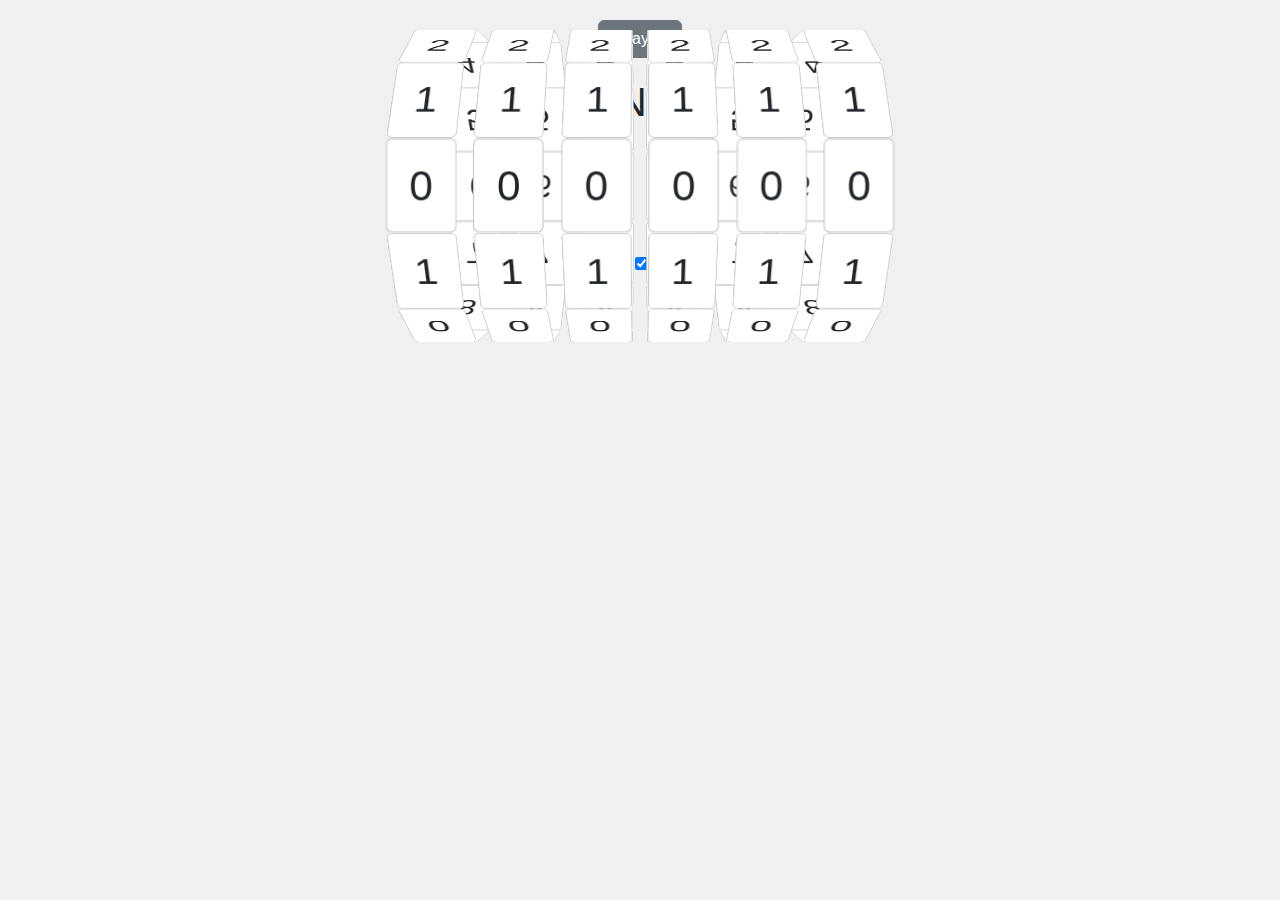
==== config_spin.html @ 43aee1a3 "update10/04" ====
<!DOCTYPE html>
<html lang="vi">
<head>
    <meta charset="UTF-8">
    <meta name="viewport" content="width=device-width, initial-scale=1.0">
    <title>Quay Số Ngẫu Nhiên</title>
    <!-- Bootstrap CSS -->
    <link href="https://cdn.jsdelivr.net/npm/bootstrap@5.3.0/dist/css/bootstrap.min.css" rel="stylesheet">
    <!-- Font Awesome for icons -->
    <link rel="stylesheet" href="https://cdnjs.cloudflare.com/ajax/libs/font-awesome/6.0.0-beta3/css/all.min.css">
    <!-- jQuery -->
    <script src="https://code.jquery.com/jquery-3.6.0.min.js"></script>
    <style>
        body {
            font-family: Arial, sans-serif;
            background-color: #f0f0f0;
            background-image: url('https://www.transparenttextures.com/patterns/digital-circuit.png');
            background-size: cover;
        }
        .container {
            max-width: 800px;
            margin: 0 auto;
            padding: 20px;
            text-align: center;
        }
        .button-group button {
            padding: 10px 20px;
            margin: 0 10px;
            background-color: #ff69b4;
            color: white;
            border: none;
            border-radius: 5px;
            cursor: pointer;
        }
        .button-group button:hover {
            background-color: #ff1493;
        }
        .result-section {
            margin-top: 20px;
            background-color: white;
            padding: 20px;
            border-radius: 10px;
            box-shadow: 0 0 10px rgba(0, 0, 0, 0.1);
        }
        .back-btn {
            margin-bottom: 20px;
        }
        /* CSS cho hiệu ứng slot machine */
        #stage {
            perspective: 1000px;
            margin: 20px auto;
        }
        .ring {
            position: relative;
            width: 60px;
            height: 80px;
            display: inline-block;
            margin: 0 5px;
            transform-style: preserve-3d;
        }
        .slot {
            position: absolute;
            width: 60px;
            height: 80px;
            background: #fff;
            border: 1px solid #ccc;
            border-radius: 5px;
            text-align: center;
            line-height: 80px;
            font-size: 36px;
        }
        .slot p {
            margin: 0;
        }
        .backface-on .slot {
            backface-visibility: hidden;
        }
        #rotate {
            transform-style: preserve-3d;
            transition: transform 2s;
        }
        .tilted {
            transform: rotateX(45deg);
        }
        .perspective-on {
            perspective: 1000px;
        }
        .perspective-off {
            perspective: none;
        }
        /* Keyframes cho hiệu ứng quay */
        @keyframes back-spin {
            0% { transform: rotateX(0deg); }
            100% { transform: rotateX(-360deg); }
        }
        @keyframes spin-0 { 0% { transform: rotateX(0deg); } 100% { transform: rotateX(360deg); } }
        @keyframes spin-1 { 0% { transform: rotateX(0deg); } 100% { transform: rotateX(330deg); } }
        @keyframes spin-2 { 0% { transform: rotateX(0deg); } 100% { transform: rotateX(300deg); } }
        @keyframes spin-3 { 0% { transform: rotateX(0deg); } 100% { transform: rotateX(270deg); } }
        @keyframes spin-4 { 0% { transform: rotateX(0deg); } 100% { transform: rotateX(240deg); } }
        @keyframes spin-5 { 0% { transform: rotateX(0deg); } 100% { transform: rotateX(210deg); } }
        @keyframes spin-6 { 0% { transform: rotateX(0deg); } 100% { transform: rotateX(180deg); } }
        @keyframes spin-7 { 0% { transform: rotateX(0deg); } 100% { transform: rotateX(150deg); } }
        @keyframes spin-8 { 0% { transform: rotateX(0deg); } 100% { transform: rotateX(120deg); } }
        @keyframes spin-9 { 0% { transform: rotateX(0deg); } 100% { transform: rotateX(90deg); } }
        @keyframes spin-10 { 0% { transform: rotateX(0deg); } 100% { transform: rotateX(60deg); } }
        @keyframes spin-11 { 0% { transform: rotateX(0deg); } 100% { transform: rotateX(30deg); } }
        @keyframes tiltin {
            0% { transform: rotateX(0deg); }
            100% { transform: rotateX(45deg); }
        }
        @keyframes tiltout {
            0% { transform: rotateX(45deg); }
            100% { transform: rotateX(0deg); }
        }
    </style>
</head>
<body>
    <div class="container">
        <a href="index.html" class="btn btn-secondary back-btn">Quay lại</a>
        <h1>Quay Số Ngẫu Nhiên</h1>
        <div id="stage" class="perspective-on">
            <div id="rotate">
                <div class="ring" id="ring1"></div>
                <div class="ring" id="ring2"></div>
                <div class="ring" id="ring3"></div>
                <div class="ring" id="ring4"></div>
                <div class="ring" id="ring5"></div>
                <div class="ring" id="ring6"></div>
            </div>
        </div>
        <div class="button-group" id="buttonGroup"></div>
        <div class="result-section" id="resultSection" style="display: none;">
            <h3>Kết Quả</h3>
            <p><strong>Tên giải:</strong> <span id="resultPrize"></span></p>
            <p><strong>Lần quay:</strong> <span id="resultTurn"></span></p>
            <p><strong>Họ tên:</strong> <span id="resultName"></span></p>
            <p><strong>Phòng ban:</strong> <span id="resultDepartment"></span></p>
            <p><strong>Mã quay số:</strong> <span id="resultCode"></span></p>
        </div>
        <div class="mt-3">
            <label><input type="checkbox" id="xray"> X-Ray (Hiển thị mặt sau)</label>
            <label><input type="checkbox" id="perspective" checked> Perspective (Hiệu ứng 3D)</label>
        </div>
    </div>

    <!-- Bootstrap JS and Popper.js -->
    <script src="https://cdn.jsdelivr.net/npm/@popperjs/core@2.11.6/dist/umd/popper.min.js"></script>
    <script src="https://cdn.jsdelivr.net/npm/bootstrap@5.3.0/dist/js/bootstrap.min.js"></script>
    <script>
        // Constants cho slot machine
        const SLOTS_PER_REEL = 12;
        const REEL_RADIUS = 150;

        // Lấy dữ liệu từ localStorage
        let prizes = JSON.parse(localStorage.getItem('prizes')) || [];
        let participants = JSON.parse(localStorage.getItem('participants')) || [];
        let winners = JSON.parse(localStorage.getItem('winners')) || [];

        let currentPrize = null;
        let currentPrizeIndex = -1;

        // Tạo các nút quay số dựa trên danh sách giải
        const buttonGroup = document.getElementById('buttonGroup');
        prizes.forEach((prize, index) => {
            if (prize.status === 'Chưa quay') {
                const button = document.createElement('button');
                button.textContent = prize.name;
                button.onclick = () => {
                    currentPrize = prize;
                    currentPrizeIndex = index;
                    document.querySelector('.go').style.display = 'inline-block';
                };
                buttonGroup.appendChild(button);
            }
        });

        // Thêm nút "Quay" (go)
        const goButton = document.createElement('button');
        goButton.className = 'go';
        goButton.textContent = 'Quay';
        goButton.style.display = 'none';
        buttonGroup.appendChild(goButton);

        // Hàm tạo slots
        function createSlots(ring) {
            var slotAngle = 360 / SLOTS_PER_REEL;

            for (var i = 0; i < SLOTS_PER_REEL; i++) {
                var slot = document.createElement('div');
                slot.className = 'slot';
                var transform = 'rotateX(' + (slotAngle * i) + 'deg) translateZ(' + REEL_RADIUS + 'px)';
                slot.style.transform = transform;

                // Hiển thị số từ 0 đến 9 (thay vì 0-11)
                var content = $(slot).append('<p>' + (i % 10) + '</p>');
                ring.append(slot);
            }
        }

        // Hàm lấy seed (để chọn vị trí dừng của vòng quay)
        function getSeed() {
            return Math.floor(Math.random() * SLOTS_PER_REEL);
        }

        // Hàm quay số
        function spin(timer) {
            if (!currentPrize || currentPrizeIndex === -1) {
                alert('Vui lòng chọn một giải để quay!');
                return;
            }

            if (participants.length === 0) {
                alert('Không có người tham dự để quay số!');
                return;
            }

            // Chọn ngẫu nhiên một người tham dự
            const randomIndex = Math.floor(Math.random() * participants.length);
            const winner = participants[randomIndex];
            const randomCode = winner.code.padStart(6, '0'); // Đảm bảo mã có 6 chữ số

            // Quay từng vòng để dừng lại ở các chữ số của mã trúng thưởng
            for (var i = 1; i <= 6; i++) {
                var oldSeed = -1;
                var oldClass = $('#ring' + i).attr('class');
                if (oldClass.length > 4) {
                    oldSeed = parseInt(oldClass.slice(10));
                }
                // Chọn seed tương ứng với chữ số của mã trúng thưởng
                var targetDigit = parseInt(randomCode[i - 1]); // Chữ số cần dừng
                var seed = targetDigit; // Seed sẽ là vị trí của chữ số (0-9)
                while (oldSeed == seed) {
                    seed = (seed + 1) % SLOTS_PER_REEL;
                }

                $('#ring' + i)
                    .css('animation', 'back-spin 1s, spin-' + seed + ' ' + (timer + i * 0.5) + 's')
                    .attr('class', 'ring spin-' + seed);
            }

            // Sau khi quay xong, cập nhật kết quả
            setTimeout(() => {
                updateResult(currentPrize, currentPrizeIndex, winner, randomCode);
            }, (timer + 3) * 1000); // Chờ animation hoàn tất
        }

        // Cập nhật kết quả sau khi quay
        function updateResult(prize, prizeIndex, winner, randomCode) {
            // Cập nhật trạng thái giải thành "Đã quay"
            prizes[prizeIndex].status = 'Đã quay';
            localStorage.setItem('prizes', JSON.stringify(prizes));

            // Tính lần quay hiện tại cho giải này
            const currentTurn = winners.filter(w => w.prize === prize.name).length + 1;

            // Thêm người trúng giải vào danh sách
            const winnerData = {
                date: new Date().toISOString().slice(0, 16),
                prize: prize.name,
                turn: currentTurn,
                name: winner.name,
                department: winner.department,
                code: randomCode
            };
            winners.push(winnerData);
            localStorage.setItem('winners', JSON.stringify(winners));

            // Hiển thị kết quả
            const resultSection = document.getElementById('resultSection');
            document.getElementById('resultPrize').textContent = prize.name;
            document.getElementById('resultTurn').textContent = currentTurn;
            document.getElementById('resultName').textContent = winner.name;
            document.getElementById('resultDepartment').textContent = winner.department;
            document.getElementById('resultCode').textContent = randomCode;
            resultSection.style.display = 'block';

            // Xóa nút quay số nếu đã quay đủ số lần
            if (currentTurn >= prize.turns) {
                const button = buttonGroup.querySelector(`button:nth-child(${prizeIndex + 1})`);
                if (button) button.remove();
            }

            // Ẩn nút "Quay" sau khi quay xong
            document.querySelector('.go').style.display = 'none';
            currentPrize = null;
            currentPrizeIndex = -1;
        }

        // jQuery code
        $(document).ready(function () {
            // Khởi tạo slots 
            createSlots($('#ring1'));
            createSlots($('#ring2'));
            createSlots($('#ring3'));
            createSlots($('#ring4'));
            createSlots($('#ring5'));
            createSlots($('#ring6'));

            // Hook start button
            $('.go').on('click', function () {
                var timer = 2;
                spin(timer);
            });

            // Hook xray checkbox
            $('#xray').on('click', function () {
                var tilt = 'tiltout';

                if ($(this).is(':checked')) {
                    tilt = 'tiltin';
                    $('.slot').addClass('backface-on');
                    $('#rotate').css('animation', tilt + ' 2s 1');

                    setTimeout(function () {
                        $('#rotate').toggleClass('tilted');
                    }, 2000);
                } else {
                    tilt = 'tiltout';
                    $('#rotate').css({ 'animation': tilt + ' 2s 1' });

                    setTimeout(function () {
                        $('#rotate').toggleClass('tilted');
                        $('.slot').removeClass('backface-on');
                    }, 1900);
                }
            });

            // Hook perspective
            $('#perspective').on('click', function () {
                $('#stage').toggleClass('perspective-on perspective-off');
            });
        });
    </script>
</body>
</html>
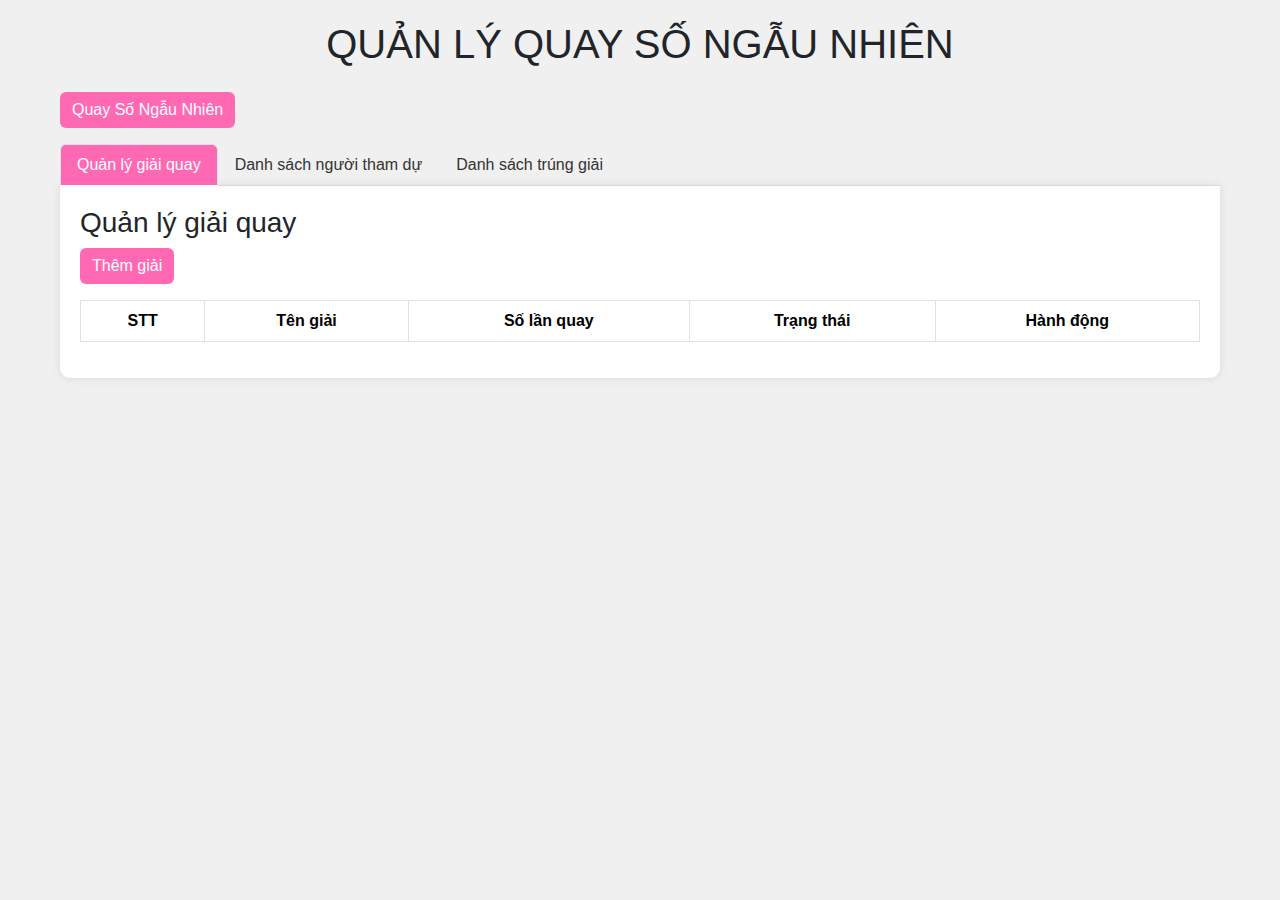
==== commit 259e76dd: "updateXSpin" ====
--- a/config_spin.html
+++ b/config_spin.html
@@ -3,13 +3,11 @@
 <head>
     <meta charset="UTF-8">
     <meta name="viewport" content="width=device-width, initial-scale=1.0">
-    <title>Quay Số Ngẫu Nhiên</title>
+    <title>Quản Lý Quay Số Ngẫu Nhiên</title>
     <!-- Bootstrap CSS -->
     <link href="https://cdn.jsdelivr.net/npm/bootstrap@5.3.0/dist/css/bootstrap.min.css" rel="stylesheet">
     <!-- Font Awesome for icons -->
     <link rel="stylesheet" href="https://cdnjs.cloudflare.com/ajax/libs/font-awesome/6.0.0-beta3/css/all.min.css">
-    <!-- jQuery -->
-    <script src="https://code.jquery.com/jquery-3.6.0.min.js"></script>
     <style>
         body {
             font-family: Arial, sans-serif;
@@ -18,129 +16,199 @@
             background-size: cover;
         }
         .container {
-            max-width: 800px;
+            max-width: 1200px;
             margin: 0 auto;
             padding: 20px;
-            text-align: center;
-        }
-        .button-group button {
-            padding: 10px 20px;
-            margin: 0 10px;
+        }
+        .nav-tabs .nav-link {
+            color: #333;
+        }
+        .nav-tabs .nav-link.active {
             background-color: #ff69b4;
             color: white;
-            border: none;
-            border-radius: 5px;
-            cursor: pointer;
-        }
-        .button-group button:hover {
-            background-color: #ff1493;
-        }
-        .result-section {
-            margin-top: 20px;
+        }
+        .tab-content {
             background-color: white;
             padding: 20px;
-            border-radius: 10px;
+            border-radius: 0 0 10px 10px;
             box-shadow: 0 0 10px rgba(0, 0, 0, 0.1);
         }
-        .back-btn {
-            margin-bottom: 20px;
-        }
-        /* CSS cho hiệu ứng slot machine */
-        #stage {
-            perspective: 1000px;
-            margin: 20px auto;
-        }
-        .ring {
-            position: relative;
-            width: 60px;
-            height: 80px;
-            display: inline-block;
-            margin: 0 5px;
-            transform-style: preserve-3d;
-        }
-        .slot {
-            position: absolute;
-            width: 60px;
-            height: 80px;
-            background: #fff;
-            border: 1px solid #ccc;
-            border-radius: 5px;
+        .table th, .table td {
+            vertical-align: middle;
             text-align: center;
-            line-height: 80px;
-            font-size: 36px;
-        }
-        .slot p {
-            margin: 0;
-        }
-        .backface-on .slot {
-            backface-visibility: hidden;
-        }
-        #rotate {
-            transform-style: preserve-3d;
-            transition: transform 2s;
-        }
-        .tilted {
-            transform: rotateX(45deg);
-        }
-        .perspective-on {
-            perspective: 1000px;
-        }
-        .perspective-off {
-            perspective: none;
-        }
-        /* Keyframes cho hiệu ứng quay */
-        @keyframes back-spin {
-            0% { transform: rotateX(0deg); }
-            100% { transform: rotateX(-360deg); }
-        }
-        @keyframes spin-0 { 0% { transform: rotateX(0deg); } 100% { transform: rotateX(360deg); } }
-        @keyframes spin-1 { 0% { transform: rotateX(0deg); } 100% { transform: rotateX(330deg); } }
-        @keyframes spin-2 { 0% { transform: rotateX(0deg); } 100% { transform: rotateX(300deg); } }
-        @keyframes spin-3 { 0% { transform: rotateX(0deg); } 100% { transform: rotateX(270deg); } }
-        @keyframes spin-4 { 0% { transform: rotateX(0deg); } 100% { transform: rotateX(240deg); } }
-        @keyframes spin-5 { 0% { transform: rotateX(0deg); } 100% { transform: rotateX(210deg); } }
-        @keyframes spin-6 { 0% { transform: rotateX(0deg); } 100% { transform: rotateX(180deg); } }
-        @keyframes spin-7 { 0% { transform: rotateX(0deg); } 100% { transform: rotateX(150deg); } }
-        @keyframes spin-8 { 0% { transform: rotateX(0deg); } 100% { transform: rotateX(120deg); } }
-        @keyframes spin-9 { 0% { transform: rotateX(0deg); } 100% { transform: rotateX(90deg); } }
-        @keyframes spin-10 { 0% { transform: rotateX(0deg); } 100% { transform: rotateX(60deg); } }
-        @keyframes spin-11 { 0% { transform: rotateX(0deg); } 100% { transform: rotateX(30deg); } }
-        @keyframes tiltin {
-            0% { transform: rotateX(0deg); }
-            100% { transform: rotateX(45deg); }
-        }
-        @keyframes tiltout {
-            0% { transform: rotateX(45deg); }
-            100% { transform: rotateX(0deg); }
+        }
+        .btn-primary {
+            background-color: #ff69b4;
+            border: none;
+        }
+        .btn-primary:hover {
+            background-color: #ff1493;
+        }
+        .btn-danger {
+            background-color: #dc3545;
+        }
+        .btn-danger:hover {
+            background-color: #c82333;
+        }
+        .btn-warning {
+            background-color: #ffc107;
+            color: #333;
+        }
+        .btn-warning:hover {
+            background-color: #e0a800;
+        }
+        .form-group {
+            margin-bottom: 15px;
+        }
+        .modal-header {
+            background-color: #ff69b4;
+            color: white;
+        }
+        .modal-footer .btn-primary {
+            background-color: #ff69b4;
+        }
+        .modal-footer .btn-primary:hover {
+            background-color: #ff1493;
         }
     </style>
 </head>
 <body>
     <div class="container">
-        <a href="index.html" class="btn btn-secondary back-btn">Quay lại</a>
-        <h1>Quay Số Ngẫu Nhiên</h1>
-        <div id="stage" class="perspective-on">
-            <div id="rotate">
-                <div class="ring" id="ring1"></div>
-                <div class="ring" id="ring2"></div>
-                <div class="ring" id="ring3"></div>
-                <div class="ring" id="ring4"></div>
-                <div class="ring" id="ring5"></div>
-                <div class="ring" id="ring6"></div>
+        <h1 class="text-center mb-4">QUẢN LÝ QUAY SỐ NGẪU NHIÊN</h1>
+        <a href="spin.html" class="btn btn-primary mb-3">Quay Số Ngẫu Nhiên</a>
+
+        <!-- Tabs -->
+        <ul class="nav nav-tabs" id="myTab" role="tablist">
+            <li class="nav-item" role="presentation">
+                <button class="nav-link active" id="prizes-tab" data-bs-toggle="tab" data-bs-target="#prizes" type="button" role="tab" aria-controls="prizes" aria-selected="true">Quản lý giải quay</button>
+            </li>
+            <li class="nav-item" role="presentation">
+                <button class="nav-link" id="participants-tab" data-bs-toggle="tab" data-bs-target="#participants" type="button" role="tab" aria-controls="participants" aria-selected="false">Danh sách người tham dự</button>
+            </li>
+            <li class="nav-item" role="presentation">
+                <button class="nav-link" id="winners-tab" data-bs-toggle="tab" data-bs-target="#winners" type="button" role="tab" aria-controls="winners" aria-selected="false">Danh sách trúng giải</button>
+            </li>
+        </ul>
+
+        <!-- Tab Content -->
+        <div class="tab-content" id="myTabContent">
+            <!-- Tab Quản lý giải quay -->
+            <div class="tab-pane fade show active" id="prizes" role="tabpanel" aria-labelledby="prizes-tab">
+                <h3>Quản lý giải quay</h3>
+                <button class="btn btn-primary mb-3" data-bs-toggle="modal" data-bs-target="#addPrizeModal">Thêm giải</button>
+                <table class="table table-bordered">
+                    <thead>
+                        <tr>
+                            <th>STT</th>
+                            <th>Tên giải</th>
+                            <th>Số lần quay</th>
+                            <th>Trạng thái</th>
+                            <th>Hành động</th>
+                        </tr>
+                    </thead>
+                    <tbody id="prizeTableBody"></tbody>
+                </table>
+            </div>
+
+            <!-- Tab Danh sách người tham dự -->
+            <div class="tab-pane fade" id="participants" role="tabpanel" aria-labelledby="participants-tab">
+                <h3>Danh sách người tham dự</h3>
+                <button class="btn btn-primary mb-3" data-bs-toggle="modal" data-bs-target="#addParticipantModal">Thêm người tham dự</button>
+                <table class="table table-bordered">
+                    <thead>
+                        <tr>
+                            <th>STT</th>
+                            <th>Họ tên</th>
+                            <th>Phòng ban</th>
+                            <th>Mã quay số</th>
+                            <th>Hành động</th>
+                        </tr>
+                    </thead>
+                    <tbody id="participantTableBody"></tbody>
+                </table>
+            </div>
+
+            <!-- Tab Danh sách trúng giải -->
+            <div class="tab-pane fade" id="winners" role="tabpanel" aria-labelledby="winners-tab">
+                <h3>Danh sách trúng giải</h3>
+                <table class="table table-bordered">
+                    <thead>
+                        <tr>
+                            <th>STT</th>
+                            <th>Ngày</th>
+                            <th>Tên giải</th>
+                            <th>Lần</th>
+                            <th>Họ tên</th>
+                            <th>Phòng ban</th>
+                            <th>Mã quay số</th>
+                            <th>Hành động</th>
+                        </tr>
+                    </thead>
+                    <tbody id="winnerTableBody"></tbody>
+                </table>
             </div>
         </div>
-        <div class="button-group" id="buttonGroup"></div>
-        <div class="result-section" id="resultSection" style="display: none;">
-            <h3>Kết Quả</h3>
-            <p><strong>Tên giải:</strong> <span id="resultPrize"></span></p>
-            <p><strong>Lần quay:</strong> <span id="resultTurn"></span></p>
-            <p><strong>Họ tên:</strong> <span id="resultName"></span></p>
-            <p><strong>Phòng ban:</strong> <span id="resultDepartment"></span></p>
-            <p><strong>Mã quay số:</strong> <span id="resultCode"></span></p>
+    </div>
+
+    <!-- Modal Thêm/Chỉnh sửa Giải -->
+    <div class="modal fade" id="addPrizeModal" tabindex="-1" aria-labelledby="addPrizeModalLabel" aria-hidden="true">
+        <div class="modal-dialog">
+            <div class="modal-content">
+                <div class="modal-header">
+                    <h5 class="modal-title" id="addPrizeModalLabel">Thêm giải</h5>
+                    <button type="button" class="btn-close" data-bs-dismiss="modal" aria-label="Close"></button>
+                </div>
+                <div class="modal-body">
+                    <form id="prizeForm">
+                        <div class="form-group">
+                            <label for="prizeName">Tên giải</label>
+                            <input type="text" class="form-control" id="prizeName" required>
+                        </div>
+                        <div class="form-group">
+                            <label for="prizeTurns">Số lần quay</label>
+                            <input type="number" class="form-control" id="prizeTurns" min="1" required>
+                        </div>
+                        <input type="hidden" id="prizeIndex">
+                    </form>
+                </div>
+                <div class="modal-footer">
+                    <button type="button" class="btn btn-secondary" data-bs-dismiss="modal">Đóng</button>
+                    <button type="button" class="btn btn-primary" onclick="savePrize()">Lưu</button>
+                </div>
+            </div>
         </div>
-        <div class="mt-3">
-            <label><input type="checkbox" id="xray"> X-Ray (Hiển thị mặt sau)</label>
-            <label><input type="checkbox" id="perspective" checked> Perspective (Hiệu ứng 3D)</label>
+    </div>
+
+    <!-- Modal Thêm/Chỉnh sửa Người tham dự -->
+    <div class="modal fade" id="addParticipantModal" tabindex="-1" aria-labelledby="addParticipantModalLabel" aria-hidden="true">
+        <div class="modal-dialog">
+            <div class="modal-content">
+                <div class="modal-header">
+                    <h5 class="modal-title" id="addParticipantModalLabel">Thêm người tham dự</h5>
+                    <button type="button" class="btn-close" data-bs-dismiss="modal" aria-label="Close"></button>
+                </div>
+                <div class="modal-body">
+                    <form id="participantForm">
+                        <div class="form-group">
+                            <label for="participantName">Họ tên</label>
+                            <input type="text" class="form-control" id="participantName" required>
+                        </div>
+                        <div class="form-group">
+                            <label for="participantDepartment">Phòng ban</label>
+                            <input type="text" class="form-control" id="participantDepartment" required>
+                        </div>
+                        <div class="form-group">
+                            <label for="participantCode">Mã quay số</label>
+                            <input type="text" class="form-control" id="participantCode" required>
+                        </div>
+                        <input type="hidden" id="participantIndex">
+                    </form>
+                </div>
+                <div class="modal-footer">
+                    <button type="button" class="btn btn-secondary" data-bs-dismiss="modal">Đóng</button>
+                    <button type="button" class="btn btn-primary" onclick="saveParticipant()">Lưu</button>
+                </div>
+            </div>
         </div>
     </div>
 
@@ -148,189 +216,169 @@
     <script src="https://cdn.jsdelivr.net/npm/@popperjs/core@2.11.6/dist/umd/popper.min.js"></script>
     <script src="https://cdn.jsdelivr.net/npm/bootstrap@5.3.0/dist/js/bootstrap.min.js"></script>
     <script>
-        // Constants cho slot machine
-        const SLOTS_PER_REEL = 12;
-        const REEL_RADIUS = 150;
-
-        // Lấy dữ liệu từ localStorage
+        // Khởi tạo dữ liệu từ localStorage
         let prizes = JSON.parse(localStorage.getItem('prizes')) || [];
         let participants = JSON.parse(localStorage.getItem('participants')) || [];
         let winners = JSON.parse(localStorage.getItem('winners')) || [];
 
-        let currentPrize = null;
-        let currentPrizeIndex = -1;
-
-        // Tạo các nút quay số dựa trên danh sách giải
-        const buttonGroup = document.getElementById('buttonGroup');
-        prizes.forEach((prize, index) => {
-            if (prize.status === 'Chưa quay') {
-                const button = document.createElement('button');
-                button.textContent = prize.name;
-                button.onclick = () => {
-                    currentPrize = prize;
-                    currentPrizeIndex = index;
-                    document.querySelector('.go').style.display = 'inline-block';
-                };
-                buttonGroup.appendChild(button);
-            }
-        });
-
-        // Thêm nút "Quay" (go)
-        const goButton = document.createElement('button');
-        goButton.className = 'go';
-        goButton.textContent = 'Quay';
-        goButton.style.display = 'none';
-        buttonGroup.appendChild(goButton);
-
-        // Hàm tạo slots
-        function createSlots(ring) {
-            var slotAngle = 360 / SLOTS_PER_REEL;
-
-            for (var i = 0; i < SLOTS_PER_REEL; i++) {
-                var slot = document.createElement('div');
-                slot.className = 'slot';
-                var transform = 'rotateX(' + (slotAngle * i) + 'deg) translateZ(' + REEL_RADIUS + 'px)';
-                slot.style.transform = transform;
-
-                // Hiển thị số từ 0 đến 9 (thay vì 0-11)
-                var content = $(slot).append('<p>' + (i % 10) + '</p>');
-                ring.append(slot);
-            }
-        }
-
-        // Hàm lấy seed (để chọn vị trí dừng của vòng quay)
-        function getSeed() {
-            return Math.floor(Math.random() * SLOTS_PER_REEL);
-        }
-
-        // Hàm quay số
-        function spin(timer) {
-            if (!currentPrize || currentPrizeIndex === -1) {
-                alert('Vui lòng chọn một giải để quay!');
-                return;
-            }
-
-            if (participants.length === 0) {
-                alert('Không có người tham dự để quay số!');
-                return;
-            }
-
-            // Chọn ngẫu nhiên một người tham dự
-            const randomIndex = Math.floor(Math.random() * participants.length);
-            const winner = participants[randomIndex];
-            const randomCode = winner.code.padStart(6, '0'); // Đảm bảo mã có 6 chữ số
-
-            // Quay từng vòng để dừng lại ở các chữ số của mã trúng thưởng
-            for (var i = 1; i <= 6; i++) {
-                var oldSeed = -1;
-                var oldClass = $('#ring' + i).attr('class');
-                if (oldClass.length > 4) {
-                    oldSeed = parseInt(oldClass.slice(10));
-                }
-                // Chọn seed tương ứng với chữ số của mã trúng thưởng
-                var targetDigit = parseInt(randomCode[i - 1]); // Chữ số cần dừng
-                var seed = targetDigit; // Seed sẽ là vị trí của chữ số (0-9)
-                while (oldSeed == seed) {
-                    seed = (seed + 1) % SLOTS_PER_REEL;
-                }
-
-                $('#ring' + i)
-                    .css('animation', 'back-spin 1s, spin-' + seed + ' ' + (timer + i * 0.5) + 's')
-                    .attr('class', 'ring spin-' + seed);
-            }
-
-            // Sau khi quay xong, cập nhật kết quả
-            setTimeout(() => {
-                updateResult(currentPrize, currentPrizeIndex, winner, randomCode);
-            }, (timer + 3) * 1000); // Chờ animation hoàn tất
-        }
-
-        // Cập nhật kết quả sau khi quay
-        function updateResult(prize, prizeIndex, winner, randomCode) {
-            // Cập nhật trạng thái giải thành "Đã quay"
-            prizes[prizeIndex].status = 'Đã quay';
+        // Hiển thị danh sách giải
+        function displayPrizes() {
+            const tableBody = document.getElementById('prizeTableBody');
+            tableBody.innerHTML = '';
+            prizes.forEach((prize, index) => {
+                const row = `
+                    <tr>
+                        <td>${index + 1}</td>
+                        <td>${prize.name}</td>
+                        <td>${prize.turns}</td>
+                        <td>${prize.status}</td>
+                        <td>
+                            <button class="btn btn-warning btn-sm" onclick="editPrize(${index})">Sửa</button>
+                            <button class="btn btn-danger btn-sm" onclick="deletePrize(${index})">Xóa</button>
+                        </td>
+                    </tr>
+                `;
+                tableBody.innerHTML += row;
+            });
+        }
+
+        // Thêm hoặc chỉnh sửa giải
+        function savePrize() {
+            const name = document.getElementById('prizeName').value;
+            const turns = parseInt(document.getElementById('prizeTurns').value);
+            const index = document.getElementById('prizeIndex').value;
+
+            if (index === '') {
+                // Thêm mới
+                prizes.push({ name, turns, status: 'Chưa quay' });
+            } else {
+                // Cập nhật
+                prizes[index] = { name, turns, status: prizes[index].status };
+            }
+
             localStorage.setItem('prizes', JSON.stringify(prizes));
-
-            // Tính lần quay hiện tại cho giải này
-            const currentTurn = winners.filter(w => w.prize === prize.name).length + 1;
-
-            // Thêm người trúng giải vào danh sách
-            const winnerData = {
-                date: new Date().toISOString().slice(0, 16),
-                prize: prize.name,
-                turn: currentTurn,
-                name: winner.name,
-                department: winner.department,
-                code: randomCode
-            };
-            winners.push(winnerData);
-            localStorage.setItem('winners', JSON.stringify(winners));
-
-            // Hiển thị kết quả
-            const resultSection = document.getElementById('resultSection');
-            document.getElementById('resultPrize').textContent = prize.name;
-            document.getElementById('resultTurn').textContent = currentTurn;
-            document.getElementById('resultName').textContent = winner.name;
-            document.getElementById('resultDepartment').textContent = winner.department;
-            document.getElementById('resultCode').textContent = randomCode;
-            resultSection.style.display = 'block';
-
-            // Xóa nút quay số nếu đã quay đủ số lần
-            if (currentTurn >= prize.turns) {
-                const button = buttonGroup.querySelector(`button:nth-child(${prizeIndex + 1})`);
-                if (button) button.remove();
-            }
-
-            // Ẩn nút "Quay" sau khi quay xong
-            document.querySelector('.go').style.display = 'none';
-            currentPrize = null;
-            currentPrizeIndex = -1;
-        }
-
-        // jQuery code
-        $(document).ready(function () {
-            // Khởi tạo slots 
-            createSlots($('#ring1'));
-            createSlots($('#ring2'));
-            createSlots($('#ring3'));
-            createSlots($('#ring4'));
-            createSlots($('#ring5'));
-            createSlots($('#ring6'));
-
-            // Hook start button
-            $('.go').on('click', function () {
-                var timer = 2;
-                spin(timer);
+            displayPrizes();
+            bootstrap.Modal.getInstance(document.getElementById('addPrizeModal')).hide();
+            document.getElementById('prizeForm').reset();
+            document.getElementById('prizeIndex').value = '';
+        }
+
+        // Chỉnh sửa giải
+        function editPrize(index) {
+            document.getElementById('prizeName').value = prizes[index].name;
+            document.getElementById('prizeTurns').value = prizes[index].turns;
+            document.getElementById('prizeIndex').value = index;
+            document.getElementById('addPrizeModalLabel').textContent = 'Chỉnh sửa giải';
+            new bootstrap.Modal(document.getElementById('addPrizeModal')).show();
+        }
+
+        // Xóa giải
+        function deletePrize(index) {
+            if (confirm('Bạn có chắc chắn muốn xóa giải này?')) {
+                prizes.splice(index, 1);
+                localStorage.setItem('prizes', JSON.stringify(prizes));
+                displayPrizes();
+            }
+        }
+
+        // Hiển thị danh sách người tham dự
+        function displayParticipants() {
+            const tableBody = document.getElementById('participantTableBody');
+            tableBody.innerHTML = '';
+            participants.forEach((participant, index) => {
+                const row = `
+                    <tr>
+                        <td>${index + 1}</td>
+                        <td>${participant.name}</td>
+                        <td>${participant.department}</td>
+                        <td>${participant.code}</td>
+                        <td>
+                            <button class="btn btn-warning btn-sm" onclick="editParticipant(${index})">Sửa</button>
+                            <button class="btn btn-danger btn-sm" onclick="deleteParticipant(${index})">Xóa</button>
+                        </td>
+                    </tr>
+                `;
+                tableBody.innerHTML += row;
             });
-
-            // Hook xray checkbox
-            $('#xray').on('click', function () {
-                var tilt = 'tiltout';
-
-                if ($(this).is(':checked')) {
-                    tilt = 'tiltin';
-                    $('.slot').addClass('backface-on');
-                    $('#rotate').css('animation', tilt + ' 2s 1');
-
-                    setTimeout(function () {
-                        $('#rotate').toggleClass('tilted');
-                    }, 2000);
-                } else {
-                    tilt = 'tiltout';
-                    $('#rotate').css({ 'animation': tilt + ' 2s 1' });
-
-                    setTimeout(function () {
-                        $('#rotate').toggleClass('tilted');
-                        $('.slot').removeClass('backface-on');
-                    }, 1900);
-                }
+        }
+
+        // Thêm hoặc chỉnh sửa người tham dự
+        function saveParticipant() {
+            const name = document.getElementById('participantName').value;
+            const department = document.getElementById('participantDepartment').value;
+            const code = document.getElementById('participantCode').value;
+            const index = document.getElementById('participantIndex').value;
+
+            if (index === '') {
+                // Thêm mới
+                participants.push({ name, department, code });
+            } else {
+                // Cập nhật
+                participants[index] = { name, department, code };
+            }
+
+            localStorage.setItem('participants', JSON.stringify(participants));
+            displayParticipants();
+            bootstrap.Modal.getInstance(document.getElementById('addParticipantModal')).hide();
+            document.getElementById('participantForm').reset();
+            document.getElementById('participantIndex').value = '';
+        }
+
+        // Chỉnh sửa người tham dự
+        function editParticipant(index) {
+            document.getElementById('participantName').value = participants[index].name;
+            document.getElementById('participantDepartment').value = participants[index].department;
+            document.getElementById('participantCode').value = participants[index].code;
+            document.getElementById('participantIndex').value = index;
+            document.getElementById('addParticipantModalLabel').textContent = 'Chỉnh sửa người tham dự';
+            new bootstrap.Modal(document.getElementById('addParticipantModal')).show();
+        }
+
+        // Xóa người tham dự
+        function deleteParticipant(index) {
+            if (confirm('Bạn có chắc chắn muốn xóa người tham dự này?')) {
+                participants.splice(index, 1);
+                localStorage.setItem('participants', JSON.stringify(participants));
+                displayParticipants();
+            }
+        }
+
+        // Hiển thị danh sách trúng giải
+        function displayWinners() {
+            const tableBody = document.getElementById('winnerTableBody');
+            tableBody.innerHTML = '';
+            winners.forEach((winner, index) => {
+                const row = `
+                    <tr>
+                        <td>${index + 1}</td>
+                        <td>${winner.date}</td>
+                        <td>${winner.prize}</td>
+                        <td>${winner.turn}</td>
+                        <td>${winner.name}</td>
+                        <td>${winner.department}</td>
+                        <td>${winner.code}</td>
+                        <td>
+                            <button class="btn btn-danger btn-sm" onclick="deleteWinner(${index})">Xóa</button>
+                        </td>
+                    </tr>
+                `;
+                tableBody.innerHTML += row;
             });
-
-            // Hook perspective
-            $('#perspective').on('click', function () {
-                $('#stage').toggleClass('perspective-on perspective-off');
-            });
-        });
+        }
+
+        // Xóa người trúng giải
+        function deleteWinner(index) {
+            if (confirm('Bạn có chắc chắn muốn xóa người trúng giải này?')) {
+                winners.splice(index, 1);
+                localStorage.setItem('winners', JSON.stringify(winners));
+                displayWinners();
+            }
+        }
+
+        // Khởi tạo hiển thị khi tải trang
+        displayPrizes();
+        displayParticipants();
+        displayWinners();
     </script>
 </body>
 </html>